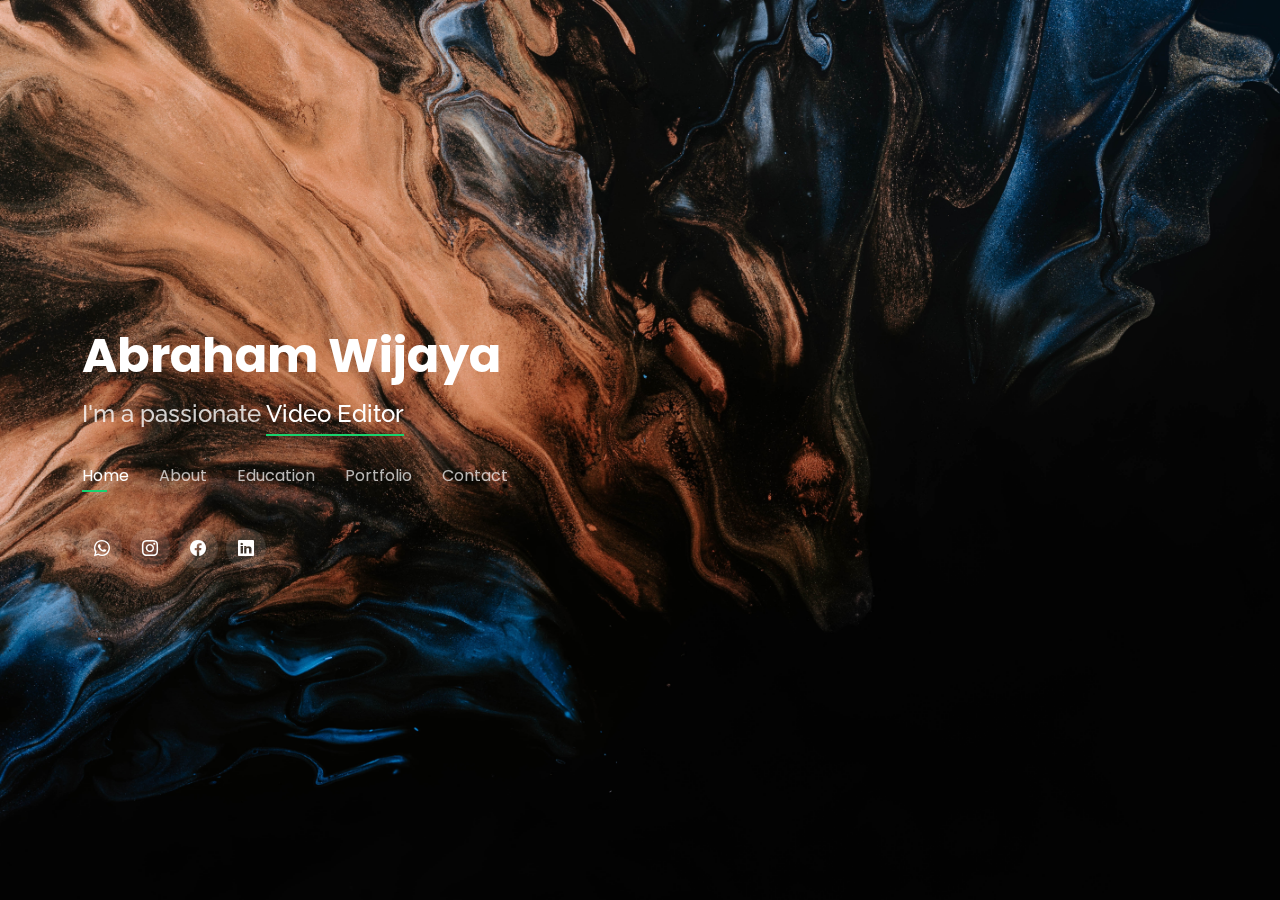
==== index.html @ 35a4a485 "update baru" ====
<!DOCTYPE html>
<html lang="en">

<head>
  <meta charset="utf-8">
  <meta content="width=device-width, initial-scale=1.0" name="viewport">

  <title>Abraham Wijaya Portofolio</title>
  <meta content="" name="description">
  <meta content="" name="keywords">

  <!-- Favicons -->
  <link href="assets/img/logo1.png" rel="icon">
  <link href="assets/img/apple-touch-icon.png" rel="apple-touch-icon">

  <!-- Google Fonts -->
  <link href="https://fonts.googleapis.com/css?family=Open+Sans:300,300i,400,400i,600,600i,700,700i|Raleway:300,300i,400,400i,500,500i,600,600i,700,700i|Poppins:300,300i,400,400i,500,500i,600,600i,700,700i" rel="stylesheet">

  <!-- Vendor CSS Files -->
  <link href="assets/vendor/bootstrap/css/bootstrap.min.css" rel="stylesheet">
  <link href="assets/vendor/bootstrap-icons/bootstrap-icons.css" rel="stylesheet">
  <link href="assets/vendor/boxicons/css/boxicons.min.css" rel="stylesheet">
  <link href="assets/vendor/glightbox/css/glightbox.min.css" rel="stylesheet">
  <link href="assets/vendor/remixicon/remixicon.css" rel="stylesheet">
  <link href="assets/vendor/swiper/swiper-bundle.min.css" rel="stylesheet">

  <!-- Template Main CSS File -->
  <link href="assets/css/style.css" rel="stylesheet">

  <!-- =======================================================
  * Template Name: Personal
  * Updated: Jun 18 2023 with Bootstrap v5.3.0
  * Template URL: https://bootstrapmade.com/personal-free-resume-bootstrap-template/
  * Author: BootstrapMade.com
  * License: https://bootstrapmade.com/license/
  ======================================================== -->
</head>

<body>

  <!-- ======= Header ======= -->
  <header id="header">
    <div class="container">

      <h1><a href="index.html">Abraham Wijaya</a></h1>
      <!-- Uncomment below if you prefer to use an image logo -->
      <!-- <a href="index.html" class="mr-auto"><img src="assets/img/logo.png" alt="" class="img-fluid"></a> -->
      <h2>I'm a passionate <span>Video Editor</span></h2>

      <nav id="navbar" class="navbar">
        <ul>
          <li><a class="nav-link active" href="#header">Home</a></li>
          <li><a class="nav-link" href="#about">About</a></li>
          <li><a class="nav-link" href="#resume">Education</a></li>
          <li><a class="nav-link" href="#portfolio">Portfolio</a></li>
          <li><a class="nav-link" href="#contact">Contact</a></li>
        </ul>
        <i class="bi bi-list mobile-nav-toggle"></i>
      </nav><!-- .navbar -->

      <div class="social-links">
        <a href="https://wa.me/+6281337137980" class="whatsapp"><i class="bi bi-whatsapp"></i></a>
        <a href="https://www.instagram.com/abrhmwjy/" class="instagram"><i class="bi bi-instagram"></i></a>
        <a href="https://www.facebook.com/profile.php?id=100032207630408&mibextid=ZbWKwL" class="facebook"><i class="bi bi-facebook"></i></a>
        <a href="https://www.linkedin.com/in/abraham-wijaya-79b756282/" class="linkedin"><i class="bi bi-linkedin"></i></a>
      </div>

    </div>
  </header><!-- End Header -->

  <!-- ======= About Section ======= -->
  <section id="about" class="about">

    <!-- ======= About Me ======= -->
    <div class="about-me container">

      <div class="section-title">
        <h2>About</h2>
        <p>Learn more about me</p>
      </div>

      <div class="row">
        <div class="col-lg-4" data-aos="fade-right">
          <img src="assets/img/me1.jpg" class="img-fluid" alt="">
        </div>
        <div class="col-lg-8 pt-4 pt-lg-0 content" data-aos="fade-left">
          <h3>Video Editor &amp; Graphic Designer</h3>
          <p class="fst-italic">
            Hii, my name is Wongadowa Abraham Raden Wijaya. People usually call me Raden or Bram. I am 19 years old and was born on March 30, 2004. Currently, I am pursuing my college education at Stikom Bali University ITB.
            In the future, my plan is to work for foreign companies and pursue a career as a Database Administrator or Security Analyst.
        <br></br>
          </p>
          <div class="row">
            <div class="col-lg-6">
              <ul>
                <li><i class="bi bi-chevron-right"></i> <strong>Birthday&nbsp;:</strong> <span>30 March 2004</span></li>
                <li><i class="bi bi-chevron-right"></i> <strong>Phone&emsp;&nbsp;:</strong> <span>+62 813 3713 7980</span></li>
                <li><i class="bi bi-chevron-right"></i> <strong>City&emsp;&emsp;&ensp;:</strong> <span>Denpasar, Bali, Indonesia</span></li>
                <li><i class="bi bi-chevron-right"></i> <strong>Age&emsp;&emsp;&ensp;&ensp;:</strong> <span>19</span></li>
                </ul> <br>
              </ul>
            </div>
            <div class="col-lg-6">
              <ul>

              </ul>
            </div>
          </div>
          <p>
            <a href="https://youtube.com" class="btn">Video Introduction</a>
          </p>
        </div>
      </div>

    </div><!-- End About Me -->

    <!-- ======= Counts ======= -->
    <!-- End Counts -->

    <!-- ======= Skills  ======= -->
    <div class="skills container">

      <div class="section-title">
        <h2>Skills</h2>
      </div>

      <div class="row skills-content">

        <div class="col-lg-6">

          <div class="progress">
            <span class="skill">HTML, CSS, Javascript <i class="val">55%</i></span>
            <div class="progress-bar-wrap">
              <div class="progress-bar" role="progressbar" aria-valuenow="55" aria-valuemin="0" aria-valuemax="100"></div>
            </div>
          </div>

          <div class="progress">
            <span class="skill">Cloud Computing <i class="val">70%</i></span>
            <div class="progress-bar-wrap">
              <div class="progress-bar" role="progressbar" aria-valuenow="70" aria-valuemin="0" aria-valuemax="100"></div>
            </div>
          </div>

          <div class="progress">
            <span class="skill">Obs Studio, Filmora, Capcut<i class="val">85%</i></span>
            <div class="progress-bar-wrap">
              <div class="progress-bar" role="progressbar" aria-valuenow="85" aria-valuemin="0" aria-valuemax="100"></div>
            </div>
          </div>

        </div>

        <div class="col-lg-6">

          <div class="progress">
            <span class="skill">Visual Studio Code <i class="val">75%</i></span>
            <div class="progress-bar-wrap">
              <div class="progress-bar" role="progressbar" aria-valuenow="70" aria-valuemin="0" aria-valuemax="100"></div>
            </div>
          </div>

          <div class="progress">
            <span class="skill">Lightroom <i class="val">85%</i></span>
            <div class="progress-bar-wrap">
              <div class="progress-bar" role="progressbar" aria-valuenow="85" aria-valuemin="0" aria-valuemax="100"></div>
            </div>
          </div>

          <div class="progress">
            <span class="skill">Design Graphic <i class="val">70%</i></span>
            <div class="progress-bar-wrap">
              <div class="progress-bar" role="progressbar" aria-valuenow="70" aria-valuemin="0" aria-valuemax="100"></div>
            </div>
          </div>

        </div>

      </div>

    </div><!-- End Skills -->

<!-- ======= Interests ======= -->
<!-- End Interests -->

<!-- ======= Testimonials ======= -->

<!-- End testimonial item -->

<!-- End testimonial item -->

<!-- End testimonial item -->

<!-- End testimonial item -->

<!-- End testimonial item -->

<!-- End Testimonials  -->

  </section><!-- End About Section -->

  <!-- ======= Resume Section ======= -->
  <section id="resume" class="resume">
    <div class="container">

      <div class="section-title">
        <h2>Education</h2>
        <p>My Education</p>
      </div>

      <div class="row">
        <div class="col-lg-6">
          
          <h3 class="resume-title"></h3>
          <div class="resume-item">
            <h4>Suria Atambua High School</h4>
            <h5>2019 - 2022</h5>
            <p>During that time, I was entrusted with the role of being the chairman of the theater group in my school, as well as performing in different events.</p>
          </div>
          <div class="resume-item">
            <h4>ITB Stikom Bali, Renon</h4>
            <h5>2022 - present</h5>
            <p>I am currently continuing my studies here, majoring in Information Systems. I believe and am confident in my ability to understand and become an expert in it.</p>
          </div>
          <div class="resume-item">
            <h4>Lithan Educlaas</h4>
            <h5>2022 - present</h5>
            <p>In Lithan Educlaas, I am majoring in Digital System Administration and it has been 7 months since I started. I also chose Lithan Educlaas because I want to have extraordinary opportunities and experiences to work in international companies.</p>
          </div>
      </div>

    </div>
  </section><!-- End Resume Section -->

  <!-- ======= Services Section ======= -->
  <section id="services" class="services">
    <div class="container">

      <div class="section-title">
        <h2>Services</h2>
        <p>My Services</p>
      </div>

      <div class="row">
        <div class="col-lg-4 col-md-6 d-flex align-items-stretch">
          <div class="icon-box">
            <div class="icon"><i class="bx bxl-dribbble"></i></div>
            <h4><a href="">Lorem Ipsum</a></h4>
            <p>Voluptatum deleniti atque corrupti quos dolores et quas molestias excepturi</p>
          </div>
        </div>

        <div class="col-lg-4 col-md-6 d-flex align-items-stretch mt-4 mt-md-0">
          <div class="icon-box">
            <div class="icon"><i class="bx bx-file"></i></div>
            <h4><a href="">Sed ut perspiciatis</a></h4>
            <p>Duis aute irure dolor in reprehenderit in voluptate velit esse cillum dolore</p>
          </div>
        </div>

        <div class="col-lg-4 col-md-6 d-flex align-items-stretch mt-4 mt-lg-0">
          <div class="icon-box">
            <div class="icon"><i class="bx bx-tachometer"></i></div>
            <h4><a href="">Magni Dolores</a></h4>
            <p>Excepteur sint occaecat cupidatat non proident, sunt in culpa qui officia</p>
          </div>
        </div>

        <div class="col-lg-4 col-md-6 d-flex align-items-stretch mt-4">
          <div class="icon-box">
            <div class="icon"><i class="bx bx-world"></i></div>
            <h4><a href="">Nemo Enim</a></h4>
            <p>At vero eos et accusamus et iusto odio dignissimos ducimus qui blanditiis</p>
          </div>
        </div>

        <div class="col-lg-4 col-md-6 d-flex align-items-stretch mt-4">
          <div class="icon-box">
            <div class="icon"><i class="bx bx-slideshow"></i></div>
            <h4><a href="">Dele cardo</a></h4>
            <p>Quis consequatur saepe eligendi voluptatem consequatur dolor consequuntur</p>
          </div>
        </div>

        <div class="col-lg-4 col-md-6 d-flex align-items-stretch mt-4">
          <div class="icon-box">
            <div class="icon"><i class="bx bx-arch"></i></div>
            <h4><a href="">Divera don</a></h4>
            <p>Modi nostrum vel laborum. Porro fugit error sit minus sapiente sit aspernatur</p>
          </div>
        </div>

      </div>

    </div>
  </section><!-- End Services Section -->

  <!-- ======= Portfolio Section ======= -->
  <section id="portfolio" class="portfolio">
    <div class="container">

      <div class="section-title">
        <h2>Portfolio</h2>
        <p>My Works</p>
        <h5>Welcome to my projects, these are the projects that I have created.</h5>
      </div>

      <div class="row">
        <div class="col-lg-12 d-flex justify-content-center">
          <ul id="portfolio-flters">
            <li data-filter="*" class="filter-active">All</li>
            <li data-filter=".filter-app">Videography & Pthotography</li>
            <li data-filter=".filter-web">Mini Project</li>
          </ul>
        </div>
      </div>

      <div class="row portfolio-container">

        <div class="col-lg-4 col-md-6 portfolio-item filter-app">
          <div class="portfolio-wrap">
            <img src="assets/img/portfolio/ssan1.jpg" class="img-fluid" alt="">
            <div class="portfolio-info">
              <h4>Video 1</h4>
              <p></p>
              <div class="portfolio-links">
                <a href="assets/img/portfolio/video1.mp4" data-gallery="portfolioGallery" class="portfolio-lightbox" title="This is an example edit that I made during our vacation at a beach located in East Nusa Tenggara."><i class="bx bx-plus"></i></a>
              </div>
            </div>
          </div>
        </div>
        
        <div class="col-lg-4 col-md-6 portfolio-item filter-web">
          <div class="portfolio-wrap">
            <img src="assets/img/portfolio/imgproject1.jpg" class="img-fluid" alt="">
            <div class="portfolio-info">
              <h4>Python Code</h4>
              <p>Adding numbers</p>
              <div class="portfolio-links">
                <a href="assets/img/portfolio/imgproject1.jpg" data-gallery="portfolioGallery" class="portfolio-lightbox" title="Inside the program, the user has the option to choose either 'A' or 'T'. 'A' is for printing all the inputs entered, including the total, while 'T' prints only the totals. Then, the program prompts the user to enter the numbers to be summed. Once the user stops entering numbers, the program automatically adds the previously entered numbers and prints the result."><i class="bx bx-plus"></i></a>
              </div>
            </div>
          </div>
        </div>

        <div class="col-lg-4 col-md-6 portfolio-item filter-app">
          <div class="portfolio-wrap">
            <img src="assets/img/portfolio/photo1.jpg" class="img-fluid" alt="">
            <div class="portfolio-info">
              <h4>Photo 1</h4>
              <p></p>
              <div class="portfolio-links">
                <a href="assets/img/portfolio/photo1.jpg" data-gallery="portfolioGallery" class="portfolio-lightbox" title="I took this photo while we were playing billiards."><i class="bx bx-plus"></i></a>
              </div>
            </div>
          </div>
        </div>

        <div class="col-lg-4 col-md-6 portfolio-item filter-card">
          <div class="portfolio-wrap">
            <img src="assets/img/portfolio/portfolio-4.jpg" class="img-fluid" alt="">
            <div class="portfolio-info">
              <h4>Card 2</h4>
              <p>Card</p>
              <div class="portfolio-links">
                <a href="assets/img/portfolio/portfolio-4.jpg" data-gallery="portfolioGallery" class="portfolio-lightbox" title="Card 2"><i class="bx bx-plus"></i></a>
                <a href="portfolio-details.html" data-gallery="portfolioDetailsGallery" data-glightbox="type: external" class="portfolio-details-lightbox" title="Portfolio Details"><i class="bx bx-link"></i></a>
              </div>
            </div>
          </div>
        </div>

        <div class="col-lg-4 col-md-6 portfolio-item filter-web">
          <div class="portfolio-wrap">
            <img src="assets/img/portfolio/imgproject2.jpg" class="img-fluid" alt="">
            <div class="portfolio-info">
              <h4>Python Code</h4>
              <p>Atomic Element</p>
              <div class="portfolio-links">
                <a href="assets/img/portfolio/imgproject2.jpg" data-gallery="portfolioGallery" class="portfolio-lightbox" title="so the way this program work is that the user is prompted to enter 5 of the 20 names of atomic elements. Before entering these 5 names the user must download a file containing 20 atomic element names using !curl. and if the user enters the same atomic name then the program will ask the user to enter another name. After the user enters 5 atomic names, the program will check which one is true or wrong and will calculate the points for the user"><i class="bx bx-plus"></i></a>
              </div>
            </div>
          </div>
        </div>

        <div class="col-lg-4 col-md-6 portfolio-item filter-app">
          <div class="portfolio-wrap">
            <img src="assets/img/portfolio/photo2.jpg" class="img-fluid" alt="">
            <div class="portfolio-info">
              <h4>Photo 2</h4>
              <p></p>
              <div class="portfolio-links">
                <a href="assets/img/portfolio/photo2.jpg" data-gallery="portfolioGallery" class="portfolio-lightbox" title="This is an example of a picture I took at Gusti Ngurah Rai International Airport."><i class="bx bx-plus"></i></a>
              </div>
            </div>
          </div>
        </div>

        <div class="col-lg-4 col-md-6 portfolio-item filter-card">
          <div class="portfolio-wrap">
            <img src="assets/img/portfolio/portfolio-7.jpg" class="img-fluid" alt="">
            <div class="portfolio-info">
              <h4>Card 1</h4>
              <p>Card</p>
              <div class="portfolio-links">
                <a href="assets/img/portfolio/portfolio-7.jpg" data-gallery="portfolioGallery" class="portfolio-lightbox" title="Card 1"><i class="bx bx-plus"></i></a>
                <a href="portfolio-details.html" data-gallery="portfolioDetailsGallery" data-glightbox="type: external" class="portfolio-details-lightbox" title="Portfolio Details"><i class="bx bx-link"></i></a>
              </div>
            </div>
          </div>
        </div>

        <div class="col-lg-4 col-md-6 portfolio-item filter-card">
          <div class="portfolio-wrap">
            <img src="assets/img/portfolio/portfolio-8.jpg" class="img-fluid" alt="">
            <div class="portfolio-info">
              <h4>Card 3</h4>
              <p>Card</p>
              <div class="portfolio-links">
                <a href="assets/img/portfolio/portfolio-8.jpg" data-gallery="portfolioGallery" class="portfolio-lightbox" title="Card 3"><i class="bx bx-plus"></i></a>
                <a href="portfolio-details.html" data-gallery="portfolioDetailsGallery" data-glightbox="type: external" class="portfolio-details-lightbox" title="Portfolio Details"><i class="bx bx-link"></i></a>
              </div>
            </div>
          </div>
        </div>

        <div class="col-lg-4 col-md-6 portfolio-item filter-web">
          <div class="portfolio-wrap">
            <img src="assets/img/portfolio/" class="img-fluid" alt="">
            <div class="portfolio-info">
              <h4>Web 1</h4>
              <p>Adding Numbers</p>
              <div class="portfolio-links">
                <a href="assets/img/portfolio/" data-gallery="portfolioGallery" class="portfolio-lightbox" title="Web 1"><i class="bx bx-plus"></i></a>
              </div>
            </div>
          </div>
        </div>

      </div>

    </div>
  </section><!-- End Portfolio Section -->

  <!-- ======= Contact Section ======= -->
  <section id="contact" class="contact">
    <div class="container">

      <div class="section-title">
        <h2>Contact</h2>
        <p>Contact Me</p>
      </div>

      <div class="row mt-2">

        <div class="col-md-6 d-flex align-items-stretch">
          <div class="info-box">
            <i class="bx bx-map"></i>
            <h3>My Address</h3>
            <p>East Gatsu Denpasar, Bali, Indonesia</p>
          </div>
        </div>

        <div class="col-md-6 mt-4 mt-md-0 d-flex align-items-stretch">
          <div class="info-box">
            <i class="bx bx-share-alt"></i>
            <h3>Social Profiles</h3>
            <div class="social-links">
              <a href="https://wa.me/+6281337137980" class="whatsapp"><i class="bi bi-whatsapp"></i></a>
              <a href="https://www.instagram.com/abrhmwjy/" class="instagram"><i class="bi bi-instagram"></i></a>
              <a href="https://www.facebook.com/profile.php?id=100032207630408&mibextid=ZbWKwL" class="facebook"><i class="bi bi-facebook"></i></a>
              <a href="https://www.linkedin.com/in/abraham-wijaya-79b756282/" class="linkedin"><i class="bi bi-linkedin"></i></a>
            </div>
          </div>
        </div>

        <div class="col-md-6 mt-4 d-flex align-items-stretch">
          <div class="info-box">
            <i class="bx bx-envelope"></i>
            <h3>Email Me</h3>
            <p>lerichkowijaya@gmail.com</p>
          </div>
        </div>
        <div class="col-md-6 mt-4 d-flex align-items-stretch">
          <div class="info-box">
            <i class="bx bx-phone-call"></i>
            <h3>Call Me</h3>
            <p>+62 813 3713 7980</p>
          </div>
        </div>
      </div>

      <form action="forms/contact.php" method="post" role="form" class="php-email-form mt-4">
        <div class="row">
          <div class="col-md-6 form-group">
            <input type="text" name="name" class="form-control" id="name" placeholder="Your Name" required>
          </div>
          <div class="col-md-6 form-group mt-3 mt-md-0">
            <input type="email" class="form-control" name="email" id="email" placeholder="Your Email" required>
          </div>
        </div>
        <div class="form-group mt-3">
          <input type="text" class="form-control" name="subject" id="subject" placeholder="Subject" required>
        </div>
        <div class="form-group mt-3">
          <textarea class="form-control" name="message" rows="5" placeholder="Message" required></textarea>
        </div>
        <div class="my-3">
          <div class="loading">Loading</div>
          <div class="error-message"></div>
          <div class="sent-message">Your message has been sent. Thank you!</div>
        </div>
        <div class="text-center"><button type="submit">Send Message</button></div>
      </form>

    </div>
  </section><!-- End Contact Section -->

  <div class="credits">
    <!-- All the links in the footer should remain intact. -->
    <!-- You can delete the links only if you purchased the pro version. -->
    <!-- Licensing information: https://bootstrapmade.com/license/ -->
    <!-- Purchase the pro version with working PHP/AJAX contact form: https://bootstrapmade.com/personal-free-resume-bootstrap-template/ -->
  
  </div>

  <!-- Vendor JS Files -->
  <script src="assets/vendor/purecounter/purecounter_vanilla.js"></script>
  <script src="assets/vendor/bootstrap/js/bootstrap.bundle.min.js"></script>
  <script src="assets/vendor/glightbox/js/glightbox.min.js"></script>
  <script src="assets/vendor/isotope-layout/isotope.pkgd.min.js"></script>
  <script src="assets/vendor/swiper/swiper-bundle.min.js"></script>
  <script src="assets/vendor/waypoints/noframework.waypoints.js"></script>
  <script src="assets/vendor/php-email-form/validate.js"></script>

  <!-- Template Main JS File -->
  <script src="assets/js/main.js"></script>

</body>

</html>
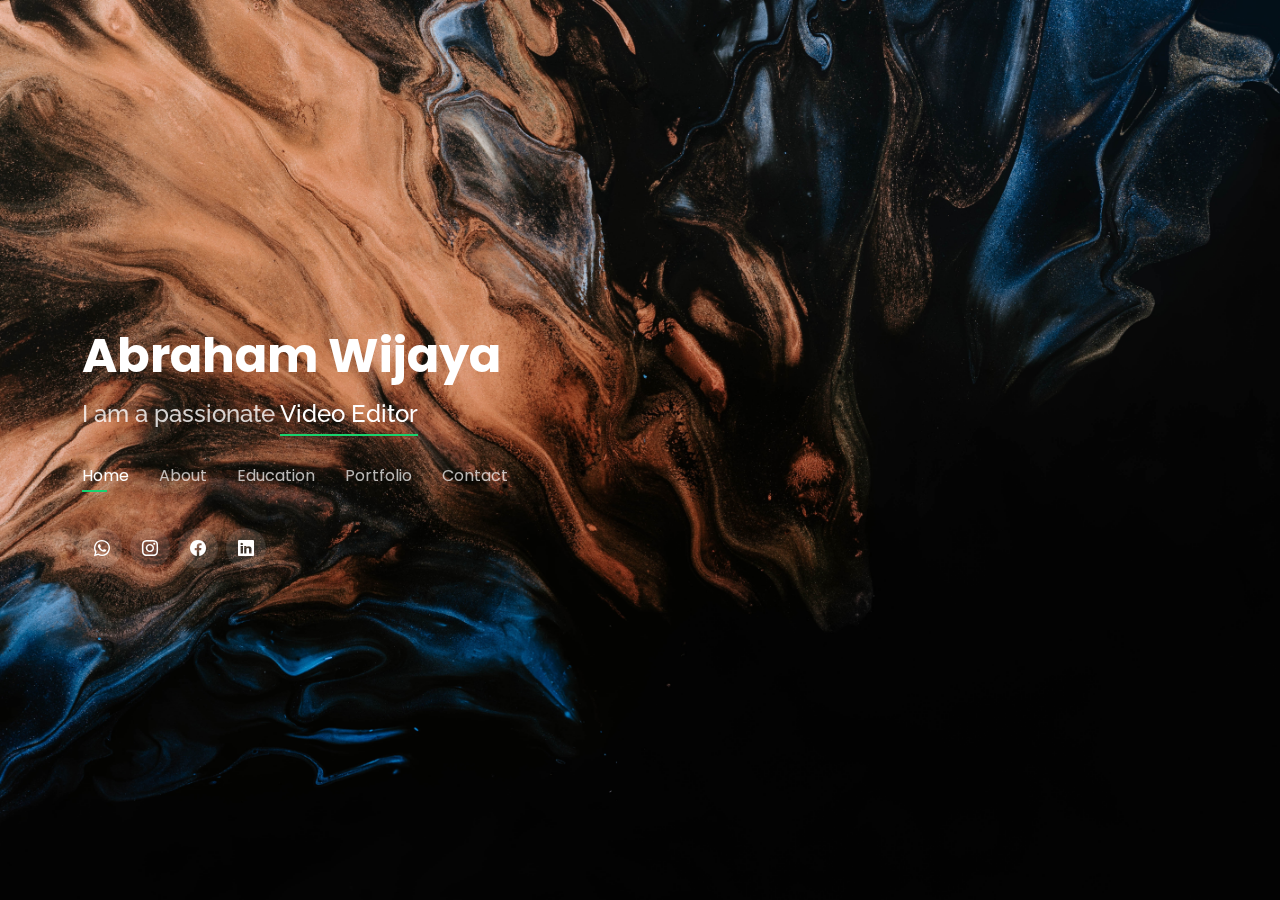
==== commit 561ebfe0: "update baru" ====
--- a/index.html
+++ b/index.html
@@ -45,7 +45,7 @@
       <h1><a href="index.html">Abraham Wijaya</a></h1>
       <!-- Uncomment below if you prefer to use an image logo -->
       <!-- <a href="index.html" class="mr-auto"><img src="assets/img/logo.png" alt="" class="img-fluid"></a> -->
-      <h2>I'm a passionate <span>Video Editor</span></h2>
+      <h2>I am a passionate <span>Video Editor</span></h2>
 
       <nav id="navbar" class="navbar">
         <ul>
@@ -86,17 +86,18 @@
         <div class="col-lg-8 pt-4 pt-lg-0 content" data-aos="fade-left">
           <h3>Video Editor &amp; Graphic Designer</h3>
           <p class="fst-italic">
-            Hii, my name is Wongadowa Abraham Raden Wijaya. People usually call me Raden or Bram. I am 19 years old and was born on March 30, 2004. Currently, I am pursuing my college education at Stikom Bali University ITB.
+            Hii, my name is Wongadowa Abraham Raden Wijaya. People usually call me Raden or Bram. I am 19 years old. Currently, I am pursuing my college education at Stikom Bali University ITB,
+            and learning many things about the digital world such as videography, photography, cloud computing, and Microsoft Azure.
             In the future, my plan is to work for foreign companies and pursue a career as a Database Administrator or Security Analyst.
         <br></br>
           </p>
           <div class="row">
             <div class="col-lg-6">
               <ul>
-                <li><i class="bi bi-chevron-right"></i> <strong>Birthday&nbsp;:</strong> <span>30 March 2004</span></li>
-                <li><i class="bi bi-chevron-right"></i> <strong>Phone&emsp;&nbsp;:</strong> <span>+62 813 3713 7980</span></li>
-                <li><i class="bi bi-chevron-right"></i> <strong>City&emsp;&emsp;&ensp;:</strong> <span>Denpasar, Bali, Indonesia</span></li>
-                <li><i class="bi bi-chevron-right"></i> <strong>Age&emsp;&emsp;&ensp;&ensp;:</strong> <span>19</span></li>
+                <li><i class="bi bi-chevron-right"></i> <strong>Birthday&nbsp;&nbsp;:</strong> <span>30 March 2004</span></li>
+                <li><i class="bi bi-chevron-right"></i> <strong>Phone&emsp;&nbsp;&nbsp;:</strong> <span>+62 813 3713 7980</span></li>
+                <li><i class="bi bi-chevron-right"></i> <strong>City&emsp;&emsp;&nbsp;&nbsp;&nbsp;:</strong> <span>Denpasar, Bali, Indonesia</span></li>
+                <li><i class="bi bi-chevron-right"></i> <strong>Age&emsp;&emsp;&ensp;&nbsp;&nbsp;:</strong> <span>19</span></li>
                 </ul> <br>
               </ul>
             </div>
@@ -358,12 +359,12 @@
 
         <div class="col-lg-4 col-md-6 portfolio-item filter-card">
           <div class="portfolio-wrap">
-            <img src="assets/img/portfolio/portfolio-4.jpg" class="img-fluid" alt="">
+            <img src="assets/img/portfolio/.jpg" class="img-fluid" alt="">
             <div class="portfolio-info">
               <h4>Card 2</h4>
               <p>Card</p>
               <div class="portfolio-links">
-                <a href="assets/img/portfolio/portfolio-4.jpg" data-gallery="portfolioGallery" class="portfolio-lightbox" title="Card 2"><i class="bx bx-plus"></i></a>
+                <a href="assets/img/portfolio/.jpg" data-gallery="portfolioGallery" class="portfolio-lightbox" title="Card 2"><i class="bx bx-plus"></i></a>
                 <a href="portfolio-details.html" data-gallery="portfolioDetailsGallery" data-glightbox="type: external" class="portfolio-details-lightbox" title="Portfolio Details"><i class="bx bx-link"></i></a>
               </div>
             </div>
@@ -428,8 +429,8 @@
           <div class="portfolio-wrap">
             <img src="assets/img/portfolio/" class="img-fluid" alt="">
             <div class="portfolio-info">
-              <h4>Web 1</h4>
-              <p>Adding Numbers</p>
+              <h4>Python Code</h4>
+              <p>Atomic Element</p>
               <div class="portfolio-links">
                 <a href="assets/img/portfolio/" data-gallery="portfolioGallery" class="portfolio-lightbox" title="Web 1"><i class="bx bx-plus"></i></a>
               </div>
--- a/assets/css/style.css
+++ b/assets/css/style.css
@@ -446,7 +446,7 @@
   background-color:#444444;
   color: white;
   text-decoration: none;
-  transition: background-color 0.3s ease;
+  transition: background-color 0.4s ease;
 }
 
 .btn:hover {
